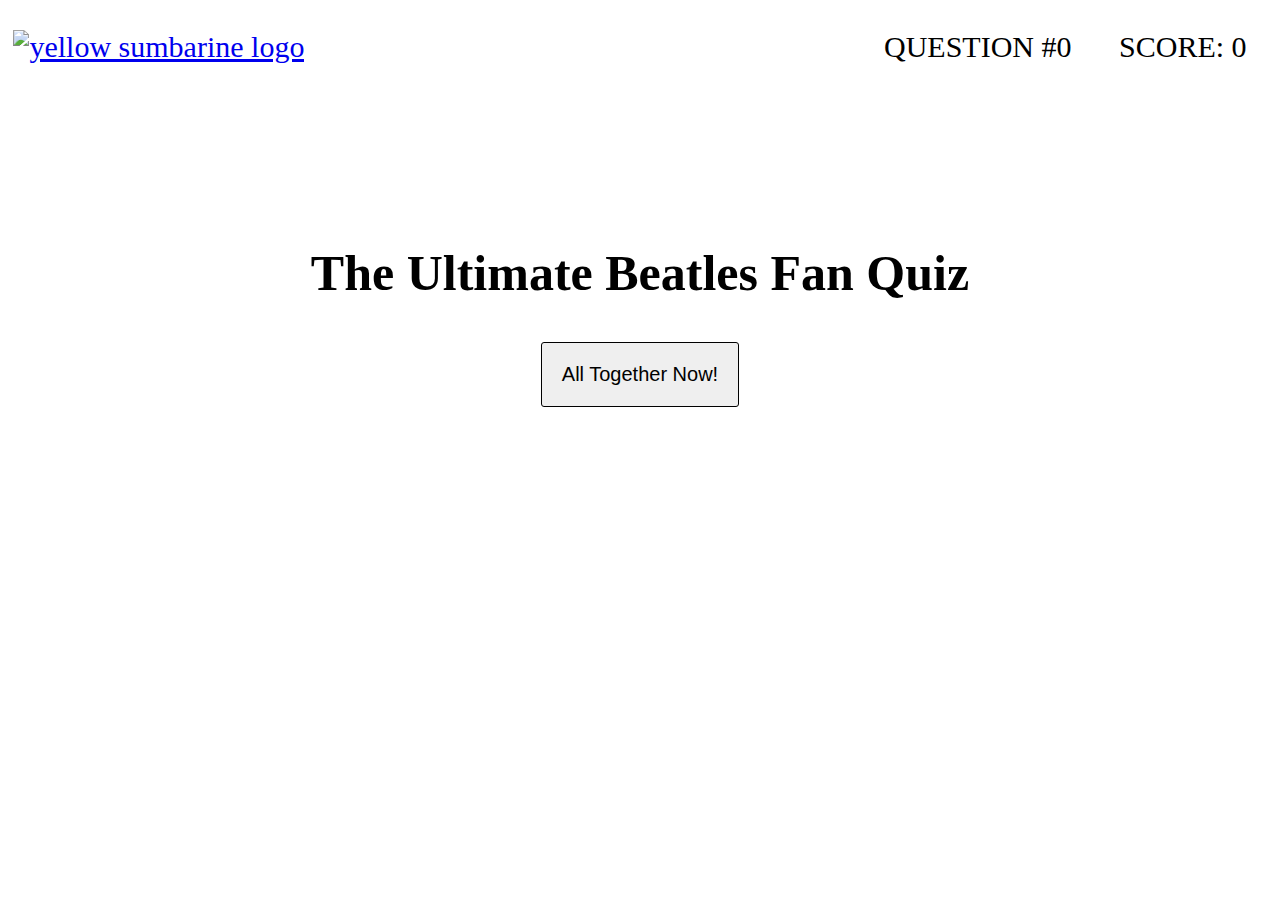
==== index.html @ d907392f "wireframe build" ====
<!DOCTYPE html>
<html lang="en">
    <head>
        <meta charset="utf-8">
        <meta name="viewport" content="width=device-width">
        <title>The Beatles Ultimate Trivia Quiz</title>
        <meta name="description" content="Test your knowledge of obscure Fab Four trivia">
        <link href="index.css" rel="stylesheet" type="text/css" />
        <!-- add font family link here -->
        <script src="https://ajax.googleapis.com/ajax/libs/jquery/3.2.1/jquery.min.js"></script>
        <script src="datastore.js"></script>
        <script src="index.js"></script>
    </head>
    <body>
        <header role="banner">
            <div class="home">
                <a href="index.html">
                    <img class="logo" src="http://2rlsde3edbqq44x0yazddo91-wpengine.netdna-ssl.com/wp-content/uploads/2018/06/Yellow-Submarine.png" alt="yellow sumbarine logo" />
                </a>
            </div>
            <div class="score">
                <ul>
                    <li>Question #<span class="questionNumber">0</span></li>
                    <li>Score: <span class="quizScore">0</span></li>
                </ul>
            </div>
        </header>
        <main role="main">
            <div class="quizStarter">
                <h1>The Ultimate Beatles Fan Quiz</h1>
                <button type="button" class="startButton">All Together Now!</button>
            </div>
            <div class="questionsGoHere"></div>
        </main>
    </body>
</html>
---- index.css ----
* {
    margin: 0;
    padding: 0;
    box-sizing: border-box;
}

/* header styling */

header {
    width: 100%;
    padding: 30px 0;
    font-size: 30px;
    display: flex;
    flex-direction: row;
}
.home, .score {
    padding-left: 1.05%;
    padding-right: 1.05%;
}

.home {
    width: 40%;
}
.logo {
    height: 150px;
    width: 250px;
}

.score {
    width: 60%;
    display:flex;
    flex-direction: row;
    justify-content: flex-end;
    align-items: center;
}

.score ul {
    list-style: none;
}

.score ul li {
    padding: 10px 20px;
    display: inline;
    text-align: center;
    text-transform: uppercase;

}

/* main body styling */

main {
    padding-top: 150px;
}

.quizStarter {
    display: block;
    text-align: center;
    width: 100%;   
}
h1 {
    text-align: center;
    font-size: 50px;
    padding-bottom: 40px;
}
.startButton {
    padding: 20px;
    border: solid 1px black;
    color: black;
    border-radius: 3px;
    font-size: 20px;
}
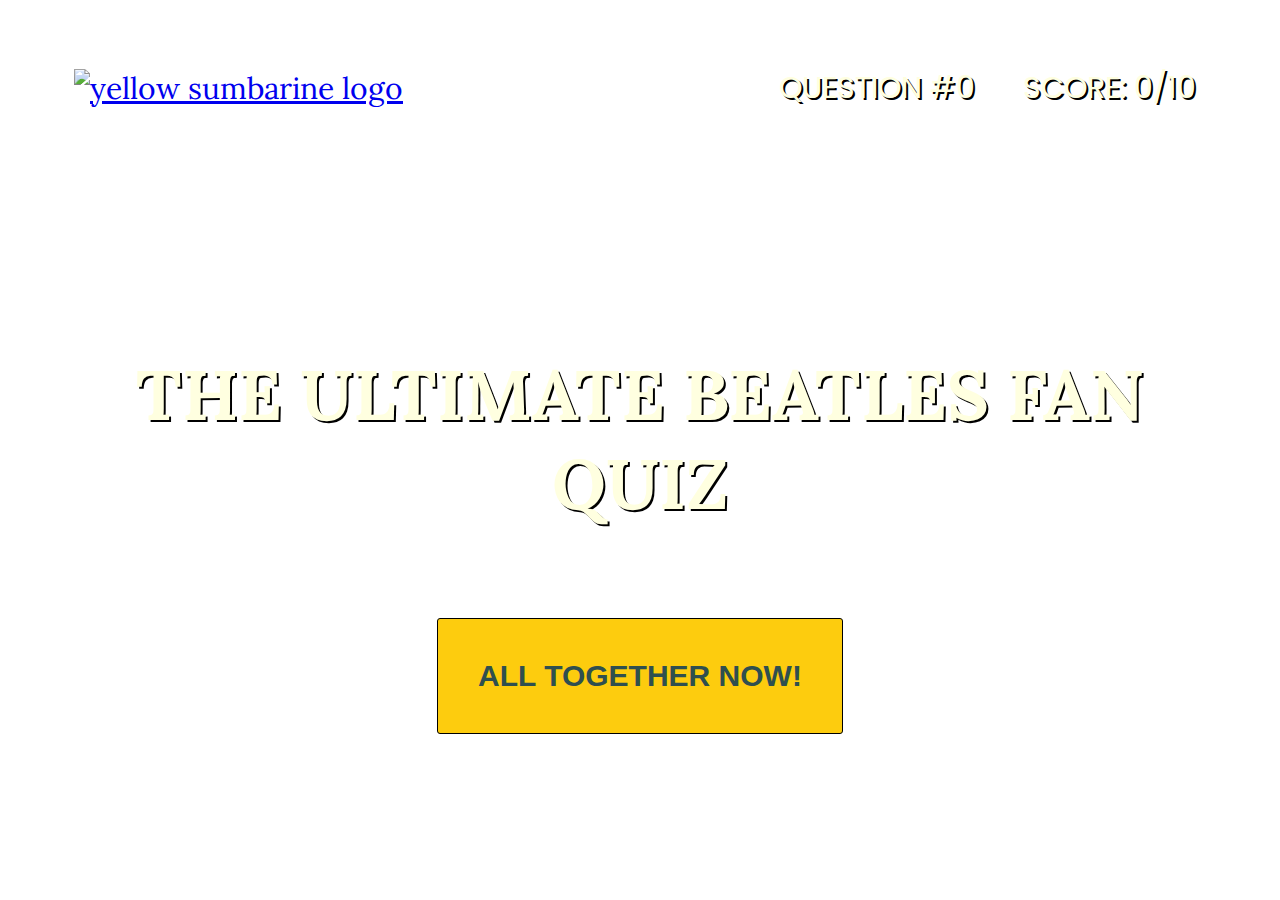
==== commit f62f30a0: "second wave of changes" ====
--- a/index.html
+++ b/index.html
@@ -6,7 +6,7 @@
         <title>The Beatles Ultimate Trivia Quiz</title>
         <meta name="description" content="Test your knowledge of obscure Fab Four trivia">
         <link href="index.css" rel="stylesheet" type="text/css" />
-        <!-- add font family link here -->
+        <link href="https://fonts.googleapis.com/css?family=Lora|Poppins&display=swap" rel="stylesheet">
         <script src="https://ajax.googleapis.com/ajax/libs/jquery/3.2.1/jquery.min.js"></script>
         <script src="datastore.js"></script>
         <script src="index.js"></script>
@@ -21,16 +21,16 @@
             <div class="score">
                 <ul>
                     <li>Question #<span class="questionNumber">0</span></li>
-                    <li>Score: <span class="quizScore">0</span></li>
+                    <li>Score: <span class="quizScore">0</span>/10</li>
                 </ul>
             </div>
         </header>
         <main role="main">
             <div class="quizStarter">
                 <h1>The Ultimate Beatles Fan Quiz</h1>
-                <button type="button" class="startButton">All Together Now!</button>
+                <button type="button" class="startButton"><strong>All Together Now!</strong></button>
             </div>
-            <div class="questionsGoHere"></div>
+            <div class="contentGoesHere"></div>
         </main>
     </body>
 </html>--- a/index.css
+++ b/index.css
@@ -3,23 +3,34 @@
     padding: 0;
     box-sizing: border-box;
 }
+body {
+    font-family: 'Lora', serif;
+    
+    background-image: url('https://user-images.githubusercontent.com/51541006/61474002-33657400-a977-11e9-8ad3-3e9ef2501864.jpg');
+    background-size: cover;
+}
 
 /* header styling */
 
 header {
     width: 100%;
     padding: 30px 0;
+    margin-right: 5px;
+    margin-left: 5px;
     font-size: 30px;
     display: flex;
     flex-direction: row;
-}
-.home, .score {
-    padding-left: 1.05%;
-    padding-right: 1.05%;
-}
+    height: 175px;
+}
+
 
 .home {
+    display: flex;
     width: 40%;
+    margin: 0px 5px;
+    align-items: center; 
+    justify-content: left;
+    padding-left: 5%;
 }
 .logo {
     height: 150px;
@@ -32,6 +43,11 @@
     flex-direction: row;
     justify-content: flex-end;
     align-items: center;
+    margin: 0px 5px;
+    padding-right: 5%;
+    font-family: 'Poppins', sans-serif;
+    color: lightyellow;
+    text-shadow: 2px 2px black;
 }
 
 .score ul {
@@ -46,11 +62,14 @@
 
 }
 
-/* main body styling */
-
 main {
-    padding-top: 150px;
-}
+    padding-top: 50px;
+    padding-left: 5%;
+    padding-right: 5%;
+    
+}
+
+/* Start page styling */
 
 .quizStarter {
     display: block;
@@ -59,13 +78,177 @@
 }
 h1 {
     text-align: center;
-    font-size: 50px;
+    font-size: 70px;
+    margin: 0px 10px;
+    padding-top: 125px;
     padding-bottom: 40px;
+    color: lightyellow;
+    text-shadow: 2px 2px black;
+    text-transform: uppercase;
 }
 .startButton {
-    padding: 20px;
-    border: solid 1px black;
-    color: black;
+    text-transform: uppercase;
+    padding: 40px;
+    border: solid 1px black;
     border-radius: 3px;
-    font-size: 20px;
+    font-size: 30px;
+    margin-top: 50px;
+    color: darkslategray;
+    background-color: #fdcc0e;
+    
+}
+
+/* question page styling */
+
+.question {
+    font-size: 30px;
+    margin-bottom: 40px;
+    color: lightyellow;
+    text-shadow: 2px 2px black;
+}
+.question h2 {
+    padding: 5px;
+}
+fieldset {
+    display: flex;
+    flex-direction: column;
+    border: 0px;
+}
+.answerOption {
+    border: 1px solid black;
+    padding: 10px 30px;
+    margin-top: 5px;
+    margin-bottom: 5px;
+    font-size: 30px;
+    font-family: 'Poppins', sans-serif;
+    color: lightyellow;
+    text-shadow: 1px 1px black;
+    border-radius: 2px;
+}
+.answerOption span {
+    margin-left: 20px;
+}
+.submitAnswer {
+    margin-top: 5px;
+    padding: 10px;
+    padding-left:  35px;
+    width: 100%;
+    text-align: left;
+    font-size: 25px;
+    font-family: 'Poppins', sans-serif;
+    color: darkslategray;
+    background-color: #fdcc0e;
+    text-shadow: 1px 1px black;
+    border-radius: 2px;
+    border: solid 1px black;
+}
+#answerA {
+    background-color: #8cc63f;
+}
+#answerB {
+    background-color: #ff338d;
+}
+#answerC {
+    background-color: #00caf7;
+}
+#answerD {
+    background-color: #ff3e30;
+}
+
+
+/* feedback page styling */
+
+.feedbackMessage {
+    
+    background: rgba(220, 220, 220, 0.9);
+    /* opacity: 0.9;*/
+    display:flex;
+    flex-direction: column;
+    align-items: center;
+    text-align: center;
+    padding-top: 30px;
+    padding-bottom: 15px;
+}
+
+
+.feedbackIcon {
+    margin: 10px 0;
+    height: 350px;
+    display: block;
+    margin: auto;
+    
+}
+
+.feedbackMessage h3 {
+    text-transform: uppercase;
+    font-size: 40px;
+    padding: 20px 0;
+}
+
+.feedbackMessage p {
+    padding: 10px 0;
+    font-size: 25px;
+}
+.nextQuestionButton {
+    width: 100%;
+    padding: 25px 0;
+    text-align: center;
+    font-size: 30px;
+    font-family: 'Poppins', sans-serif;
+    color: darkslategray;
+    background-color: #fdcc0e;
+    text-shadow: 1px 1px black;
+    border-radius: 2px;
+    border: solid 1px black;
+}
+.correctFeedbackAnswer {
+    color:  red;
+    text-transform: uppercase;
+}
+/* results page styling */
+
+.resultsMessage {
+    border: 1px solid black;
+    background-color: lightgrey;
+    display:flex;
+    flex-direction: column;
+    align-items: center;
+    text-align: center;
+    padding-top: 30px;
+    padding-bottom: 30px;
+}
+
+.resultsMessage h2 {
+    padding-bottom: 10px;
+    font-size: 40px;
+}
+.imagePlaceholder {
+    border: 1px black solid;
+    padding: 80px 0;
+    margin: 10px 0;
+}
+.resultsMessage h3 {
+    font-size: 30px;
+    padding: 20px 0;
+}
+
+.resultsMessage p {
+    padding: 20px 0;
+    font-size: 25px;
+}
+
+.resultsImage {
+    height: 390px;
+}
+.restartQuiz {
+    width: 100%;
+    padding: 25px 0;
+    text-align: center;
+    font-size: 30px;
+    font-family: 'Poppins', sans-serif;
+    color: darkslategray;
+    background-color: #fdcc0e;
+    text-shadow: 1px 1px black;
+    border-radius: 2px;
+    border: solid 1px black;
 }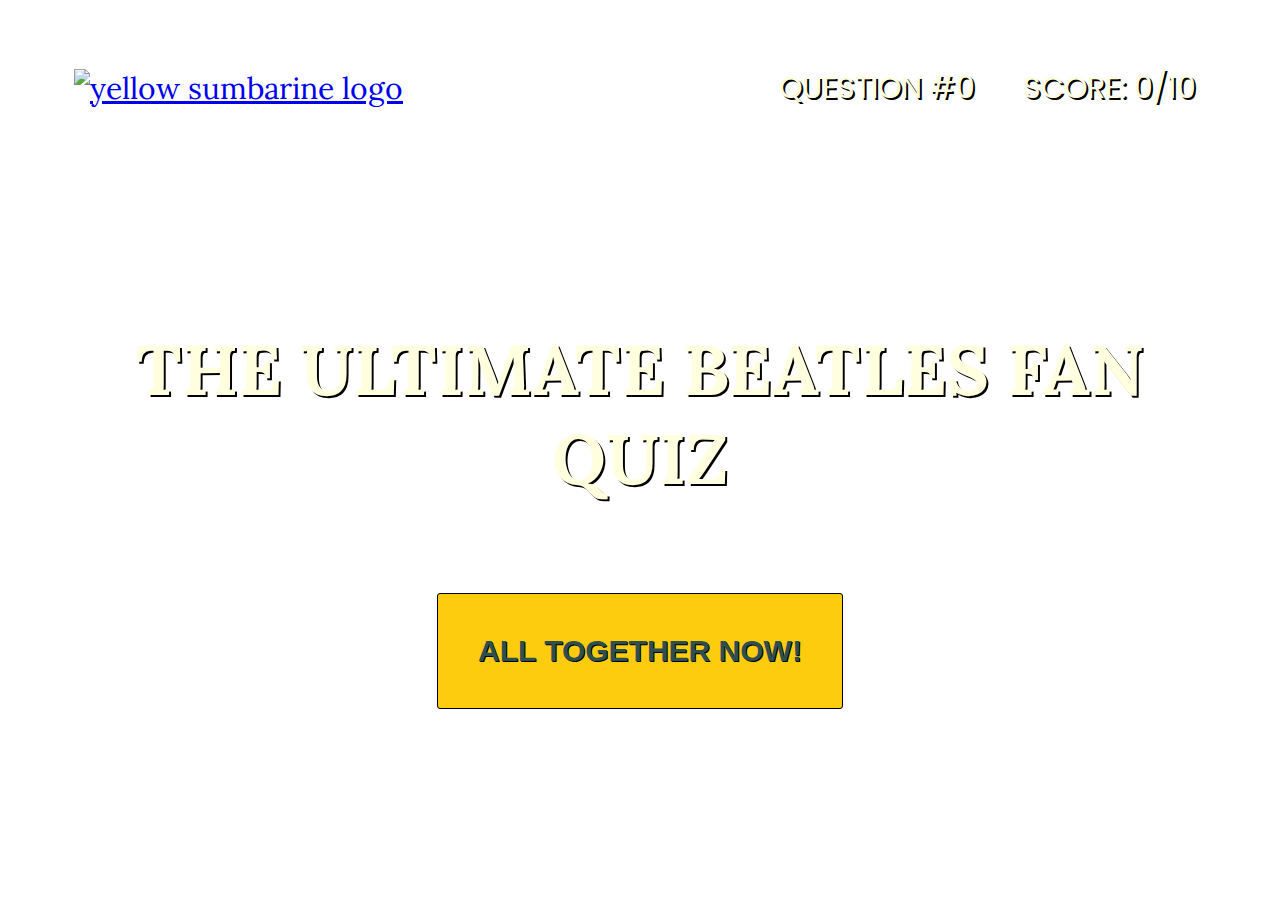
==== commit 400318a8: "fixed broken yellow sub image" ====
--- a/index.html
+++ b/index.html
@@ -1,36 +1,48 @@
 <!DOCTYPE html>
 <html lang="en">
-    <head>
-        <meta charset="utf-8">
-        <meta name="viewport" content="width=device-width">
-        <title>The Beatles Ultimate Trivia Quiz</title>
-        <meta name="description" content="Test your knowledge of obscure Fab Four trivia">
-        <link href="index.css" rel="stylesheet" type="text/css" />
-        <link href="https://fonts.googleapis.com/css?family=Lora|Poppins&display=swap" rel="stylesheet">
-        <script src="https://ajax.googleapis.com/ajax/libs/jquery/3.2.1/jquery.min.js"></script>
-        <script src="datastore.js"></script>
-        <script src="index.js"></script>
-    </head>
-    <body>
-        <header role="banner">
-            <div class="home">
-                <a href="index.html">
-                    <img class="logo" src="http://2rlsde3edbqq44x0yazddo91-wpengine.netdna-ssl.com/wp-content/uploads/2018/06/Yellow-Submarine.png" alt="yellow sumbarine logo" />
-                </a>
-            </div>
-            <div class="score">
-                <ul>
-                    <li>Question #<span class="questionNumber">0</span></li>
-                    <li>Score: <span class="quizScore">0</span>/10</li>
-                </ul>
-            </div>
-        </header>
-        <main role="main">
-            <div class="quizStarter">
-                <h1>The Ultimate Beatles Fan Quiz</h1>
-                <button type="button" class="startButton"><strong>All Together Now!</strong></button>
-            </div>
-            <div class="contentGoesHere"></div>
-        </main>
-    </body>
-</html>+  <head>
+    <meta charset="utf-8" />
+    <meta name="viewport" content="width=device-width" />
+    <title>The Beatles Ultimate Trivia Quiz</title>
+    <meta
+      name="description"
+      content="Test your knowledge of obscure Fab Four trivia"
+    />
+    <link href="index.css" rel="stylesheet" type="text/css" />
+    <link
+      href="https://fonts.googleapis.com/css?family=Lora|Poppins&display=swap"
+      rel="stylesheet"
+    />
+    <script src="https://ajax.googleapis.com/ajax/libs/jquery/3.2.1/jquery.min.js"></script>
+    <script src="datastore.js"></script>
+    <script src="index.js"></script>
+  </head>
+  <body>
+    <header role="banner">
+      <div class="home">
+        <a href="index.html">
+          <img
+            class="logo"
+            src="https://user-images.githubusercontent.com/51541006/61474011-36606480-a977-11e9-994d-6a20ed5cdb8b.png"
+            alt="yellow sumbarine logo"
+          />
+        </a>
+      </div>
+      <div class="score">
+        <ul>
+          <li>Question #<span class="questionNumber">0</span></li>
+          <li>Score: <span class="quizScore">0</span>/10</li>
+        </ul>
+      </div>
+    </header>
+    <main role="main">
+      <div class="quizStarter">
+        <h1>The Ultimate Beatles Fan Quiz</h1>
+        <button type="button" class="startButton">
+          <strong>All Together Now!</strong>
+        </button>
+      </div>
+      <div class="contentGoesHere"></div>
+    </main>
+  </body>
+</html>
--- a/index.css
+++ b/index.css
@@ -3,11 +3,15 @@
     padding: 0;
     box-sizing: border-box;
 }
+html {
+    height: 100%;
+}
 body {
     font-family: 'Lora', serif;
-    
     background-image: url('https://user-images.githubusercontent.com/51541006/61474002-33657400-a977-11e9-8ad3-3e9ef2501864.jpg');
     background-size: cover;
+    background-position: top;
+    min-height: 100%;
 }
 
 /* header styling */
@@ -80,7 +84,7 @@
     text-align: center;
     font-size: 70px;
     margin: 0px 10px;
-    padding-top: 125px;
+    padding-top: 100px;
     padding-bottom: 40px;
     color: lightyellow;
     text-shadow: 2px 2px black;
@@ -95,16 +99,26 @@
     margin-top: 50px;
     color: darkslategray;
     background-color: #fdcc0e;
-    
+    transition: all 0.3s;
+    text-shadow: 1px 1px black;
+    
+}
+
+.startButton:hover, .startButton:focus {
+ color: #fdcc0e;
+ background-color: darkslategrey;
 }
 
 /* question page styling */
 
 .question {
     font-size: 30px;
-    margin-bottom: 40px;
+    padding-left: 2%;
+    padding-right: 2%;
+    padding-bottom: 30px;
     color: lightyellow;
     text-shadow: 2px 2px black;
+    background: rgba(220, 220, 220, 0.5);
 }
 .question h2 {
     padding: 5px;
@@ -115,32 +129,57 @@
     border: 0px;
 }
 .answerOption {
-    border: 1px solid black;
+    border: 0px solid black;
     padding: 10px 30px;
-    margin-top: 5px;
-    margin-bottom: 5px;
+    margin-top: 2px;
+    margin-bottom: 2px;
     font-size: 30px;
     font-family: 'Poppins', sans-serif;
     color: lightyellow;
     text-shadow: 1px 1px black;
     border-radius: 2px;
+    transition:  all 0.2s;
+}
+#answerA:hover, #answerB:hover, #answerC:hover, #answerD:hover, #answerA:focus, #answerB:focus, #answerC:focus, #answerD:focus {
+background-color: darkslategray;
+color: #fdcc0e;
 }
 .answerOption span {
     margin-left: 20px;
 }
+
+input {
+    -webkit-appearance: none;
+    -moz-appearance: none;
+    appearance: none;
+    border-radius: 50%;
+    width: 16px;
+    height: 16px;
+    border: 2px solid white;
+    transition: 0.2s all linear;
+    outline: none;
+    margin-right: 5px;
+    position: relative; 
+    margin-bottom: 3px;
+}
+input:checked {
+    border: 8px solid white;
+}
+
 .submitAnswer {
-    margin-top: 5px;
+    text-transform: uppercase;
+    margin-top: 2px;
     padding: 10px;
     padding-left:  35px;
     width: 100%;
-    text-align: left;
-    font-size: 25px;
+    text-align: center;
+    font-size: 30px;
     font-family: 'Poppins', sans-serif;
     color: darkslategray;
     background-color: #fdcc0e;
     text-shadow: 1px 1px black;
-    border-radius: 2px;
-    border: solid 1px black;
+    border: 1px solid #fdcc0e;
+    transition: all 0.3s;
 }
 #answerA {
     background-color: #8cc63f;
@@ -155,13 +194,17 @@
     background-color: #ff3e30;
 }
 
+form button:hover, form button:focus {
+background-color: darkslategray;
+color: #fdcc0e;
+border: 1px solid darkslategray;
+}
+
 
 /* feedback page styling */
 
 .feedbackMessage {
-    
-    background: rgba(220, 220, 220, 0.9);
-    /* opacity: 0.9;*/
+    background: rgba(220, 220, 220, 0.6);
     display:flex;
     flex-direction: column;
     align-items: center;
@@ -183,11 +226,15 @@
     text-transform: uppercase;
     font-size: 40px;
     padding: 20px 0;
+    color: lightyellow;
+    text-shadow: 2px 2px black;
 }
 
 .feedbackMessage p {
     padding: 10px 0;
     font-size: 25px;
+    color: lightyellow;
+    text-shadow: 1px 1px black;
 }
 .nextQuestionButton {
     width: 100%;
@@ -199,48 +246,56 @@
     background-color: #fdcc0e;
     text-shadow: 1px 1px black;
     border-radius: 2px;
-    border: solid 1px black;
+    transition: all 0.3s;
+    border: 1px solid #fdcc0e;
 }
 .correctFeedbackAnswer {
     color:  red;
     text-transform: uppercase;
-}
+    text-shadow: 0px;
+}
+
+.nextQuestionButton:hover, .nextQuestionButton:focus {
+    background-color: darkslategray;
+    color: #fdcc0e;
+    border: 1px solid darkslategray;
+    }
 /* results page styling */
 
 .resultsMessage {
-    border: 1px solid black;
-    background-color: lightgrey;
+    background: rgba(220, 220, 220, 0.8);
     display:flex;
     flex-direction: column;
     align-items: center;
     text-align: center;
     padding-top: 30px;
     padding-bottom: 30px;
+    color: lightyellow;
 }
 
 .resultsMessage h2 {
     padding-bottom: 10px;
     font-size: 40px;
-}
-.imagePlaceholder {
-    border: 1px black solid;
-    padding: 80px 0;
-    margin: 10px 0;
-}
+    text-shadow: 2px 2px black;
+}
+
 .resultsMessage h3 {
     font-size: 30px;
     padding: 20px 0;
+    text-shadow: 1px 1px black;
 }
 
 .resultsMessage p {
     padding: 20px 0;
     font-size: 25px;
+    text-shadow: 1px 1px black;
 }
 
 .resultsImage {
     height: 390px;
 }
 .restartQuiz {
+    text-transform: uppercase;
     width: 100%;
     padding: 25px 0;
     text-align: center;
@@ -248,7 +303,148 @@
     font-family: 'Poppins', sans-serif;
     color: darkslategray;
     background-color: #fdcc0e;
+    border: 1px solid #fdcc0e;
     text-shadow: 1px 1px black;
     border-radius: 2px;
-    border: solid 1px black;
+    transition: all 0.3s;
+}
+.restartQuiz:hover, .restartQuiz:focus {
+    background-color: darkslategray;
+    color: #fdcc0e;
+    border: 1px solid darkslategray;
+}
+
+/* tablet response */
+@media screen and (max-width: 1230px) {
+    .question {
+        font-size: 20px;
+    }
+    h1 {
+        font-size: 50px
+    }
+    .startButton {
+        padding: 35px;
+        font-size: 25px;
+    }
+}
+
+/* mobile response */
+@media screen and (max-width: 860px) {
+    header {
+        display: block;
+        font-size: 25px;
+    }
+    .home {
+        display: block;
+        margin: auto;
+        align-content: center;
+        justify-content: center;
+    }
+    .logo {
+        height: 100px;
+        width: 190px;
+        margin-bottom: 20px;
+        margin-left: auto;
+        margin-right: auto;
+    }
+    .score {
+        margin-top: 10px;
+        flex-direction: column;
+        justify-content: center;
+        margin: auto;
+    }
+    .score ul li {
+        text-align: center;
+    }
+}
+
+/* super teeny mode */
+@media screen and (max-width: 700px) {
+    header {
+        display: flex;
+        flex-direction: column;
+        font-size: 20px;
+        height: 220px;
+    }
+    .home {
+        display: flex;
+        margin: auto;
+        align-content: center;
+        justify-items: center;
+        padding: 0px;
+    }
+    .logo {
+        height: 80px;
+        width: 160px;
+        margin-left: auto;
+        margin-right: auto;
+    }
+    .score {
+        margin-top: 10px;
+        flex-direction: column;
+        justify-content: center;
+        margin: auto;
+    }
+    .score ul li {
+        text-align: center;
+        display: block;
+        padding: 5px;
+    }
+    h1 {
+        padding-top: 20px;
+        font-size: 30px;
+    }
+    .startButton {
+        margin-top: 20px;
+        padding: 30px;
+        font-size: 20px;
+    }
+    .question {
+        font-size: 13px;
+    }
+    .answerOption {
+        padding: 15px;
+        font-size: 20px;
+    }
+    .submitAnswer {
+        padding: 15px;
+        font-size: 20px;
+    }
+    .feedbackIcon {
+        height: 200px;
+        
+    }
+    
+    .feedbackMessage h3 {
+        font-size: 20px;
+    }
+    
+    .feedbackMessage p {
+        font-size: 17px;
+    }
+    
+    .resultsMessage h2 {
+        font-size: 20px;
+        
+    }
+    
+    .resultsMessage h3 {
+        font-size: 18px;
+    
+    }
+    
+    .resultsMessage p {
+        font-size: 15px;
+    }
+    
+    .resultsImage {
+        height: 200px;
+        margin-left: 2%;
+        margin-right: 2%;
+
+    }
+    .restartQuiz {
+        font-size: 20px;
+ 
+    }
 }